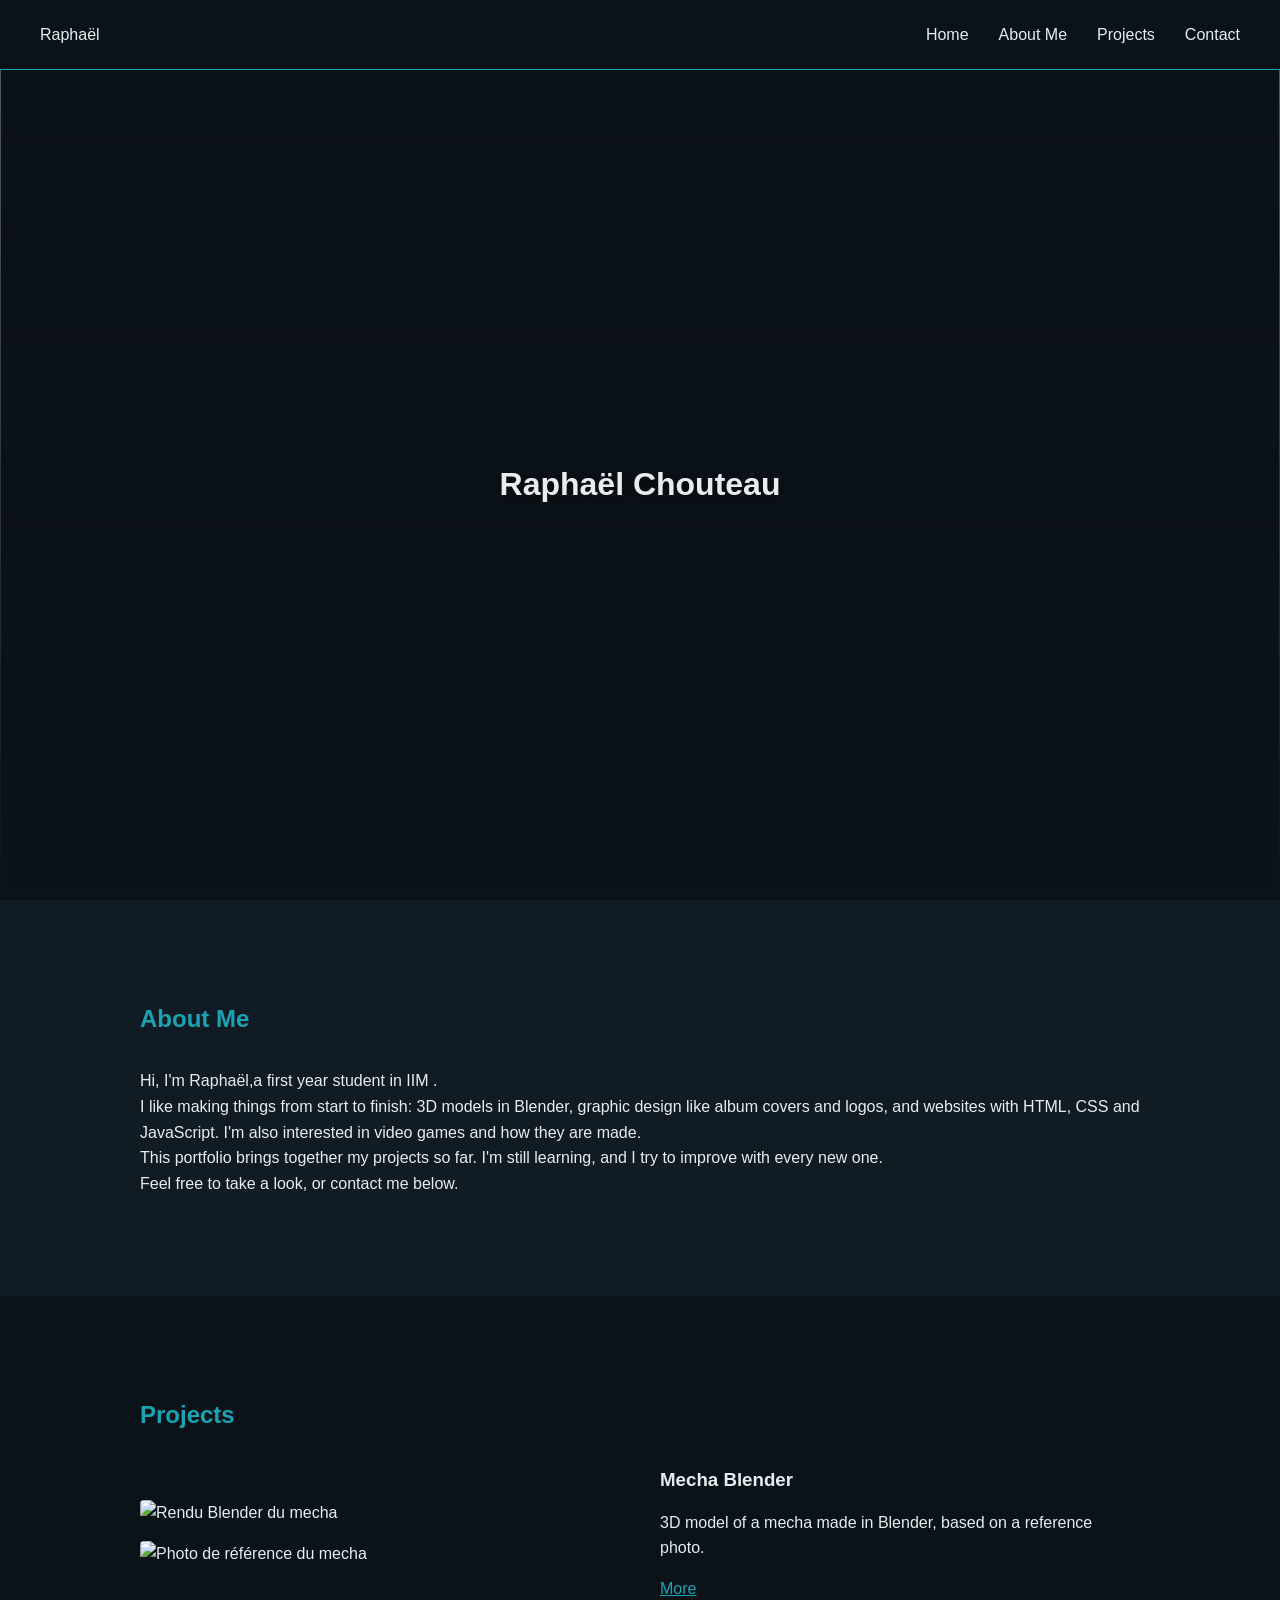
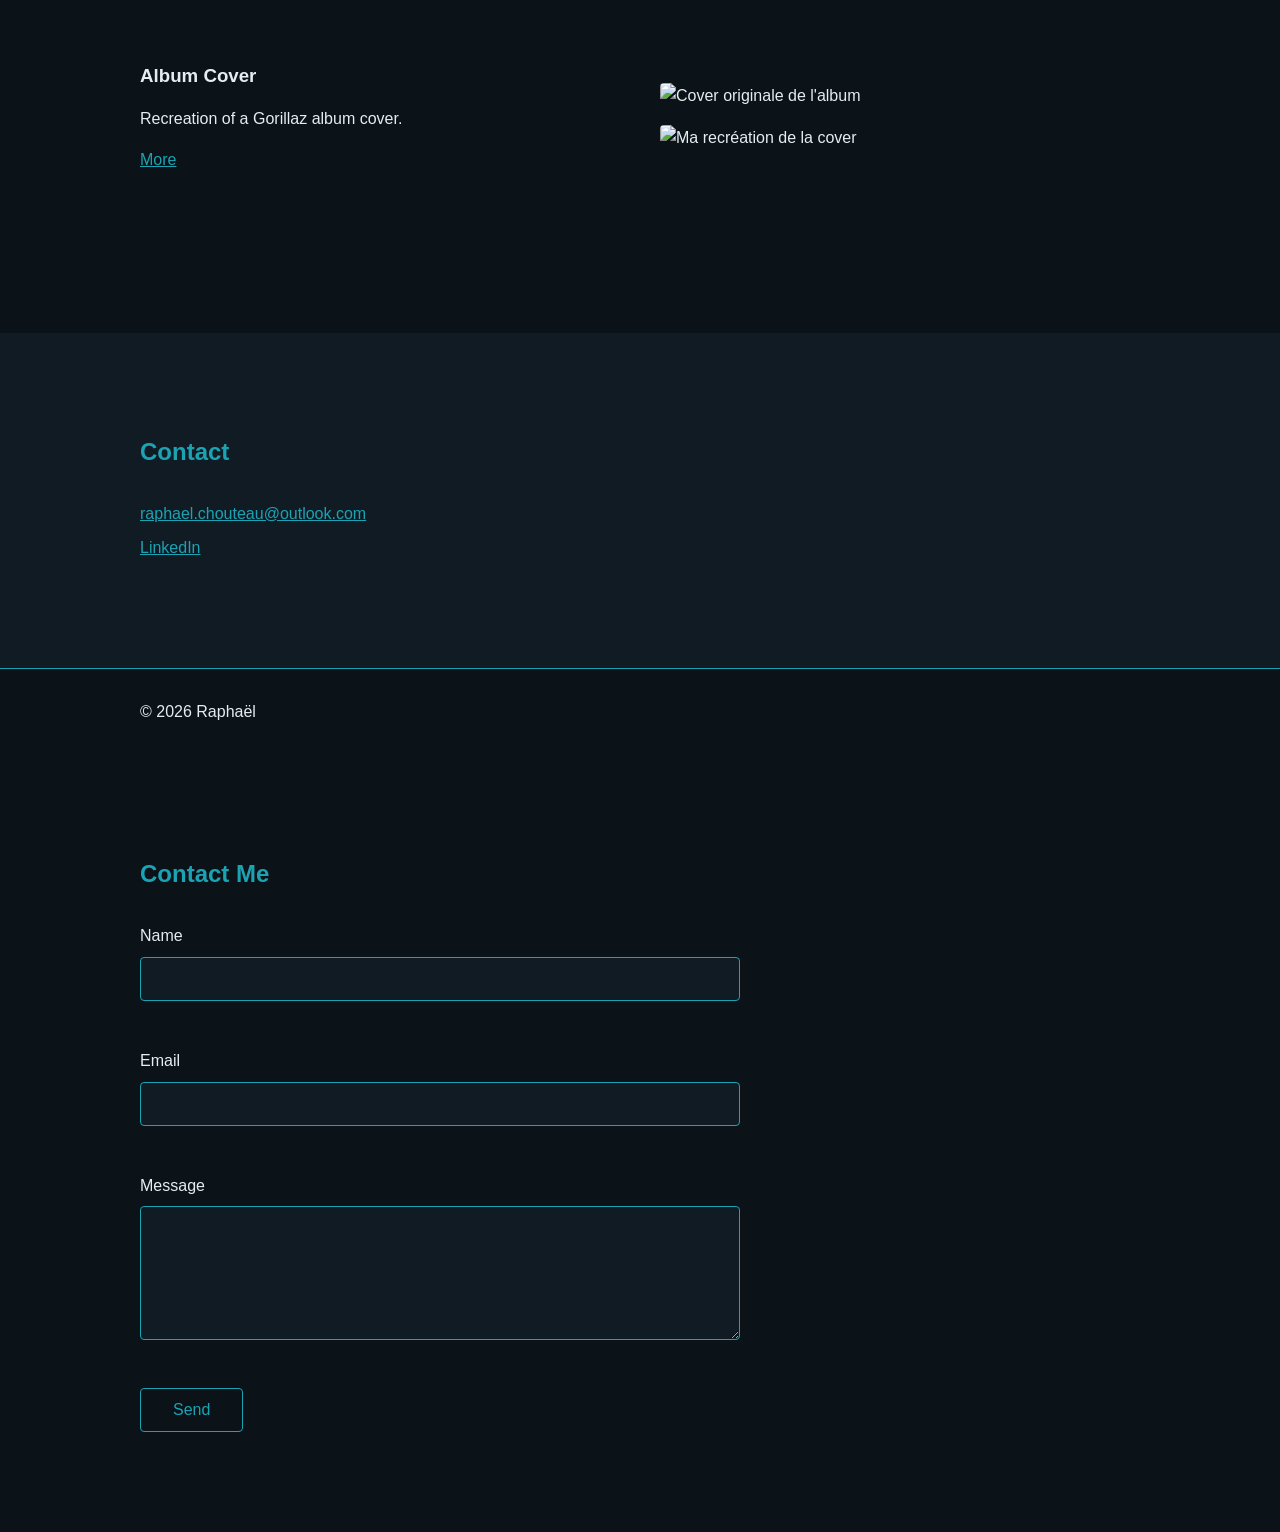
==== Code/index.html @ b5defa0e "Add files via upload" ====
<!DOCTYPE html>
<html lang="fr">
<head><link rel="stylesheet" href="style.css"></head>
<body>
    <nav>
        <div class="nav-logo">Raphaël</div>
        <div class="nav-liens">
            <a href="#Home">Home</a>
            <a href="#Me">About Me</a>
            <a href="#project">Projects</a>
            <a href="#contact">Contact</a>
        </div>
    </nav>
    
<header id="Home">
    <div class="Home">
        <img src="images/fond.png" alt="">
        <h1>Raphaël Chouteau</h1>
    </div>
</header>
    <main>
        <section id="Me">
        <div class="Me">
            <h2>About Me</h2>
            <p>Hi, I'm Raphaël,a first year student in IIM .</p>
            <p>I like making things from start to finish: 3D models in Blender, graphic design like album covers and logos, and websites with HTML, CSS and JavaScript. I'm also interested in video games and how they are made.</p>
            <p>This portfolio brings together my projects so far. I'm still learning, and I try to improve with every new one.</p>
            <p>Feel free to take a look, or contact me below.</p>
        </div>
    </section>
<section id="project">
    <div class="project">
        <h2>Projects</h2>
        <div class="projects">
            <div class="project-images">
                <img src="images/mecha-blender.png" alt="Rendu Blender du mecha">
                <img src="images/mecha-reference.jpg" alt="Photo de référence du mecha">
            </div>
            <div class="project-texte">
                <h3>Mecha Blender</h3>
                <p>3D model of a mecha made in Blender, based on a reference photo.</p>
                <button class="btn-more" data-modal="modal-mecha">More</button>
            </div>
        </div>

        <div class="project">
            <div class="project-images">
                <img src="images/Gorillaz-cover.png" alt="Cover originale de l'album">
                <img src="images/Gorillaz-Cover-Finish.png" alt="Ma recréation de la cover">
            </div>
            <div class="project-texte">
                <h3>Album Cover</h3>
                <p>Recreation of a Gorillaz album cover.</p>
                <button class="btn-more" data-modal="modal-cover">More</button>
            </div>
        </div>
    </div>
</section>
<section id="contact">
    <div class="conteneur">
        <h2>Contact</h2>
        <p><a href="mailto:raphael.chouteau@outlook.com">raphael.chouteau@outlook.com</a></p>
        <p><a href="https://www.linkedin.com/in/rapha%C3%ABl-chouteau-6b16893b7/" target="_blank" rel="noopener noreferrer">LinkedIn</a></p>
    </div>
</section>
    <footer>
        <div class="footer-contenu">
            <p>© 2026 Raphaël</p>
        </div>
    </footer>
    <section class="Dm-Me">
    <div class="conteneur">
        <h2>Contact Me</h2>

<form id="formulaire" action="mailto:raphael.chouteau@outlook.com" method="post" enctype="text/plain" novalidate>
    <div class="champ">
        <label for="nom">Name</label>
        <input type="text" id="nom" name="nom">
        <span class="erreur"></span>
    </div>

    <div class="champ">
        <label for="email">Email</label>
        <input type="email" id="email" name="email">
        <span class="erreur"></span>
    </div>

    <div class="champ">
        <label for="message">Message</label>
        <textarea id="message" name="message" rows="6"></textarea>
        <span class="erreur"></span>
    </div>
    <input type="submit" value="Send">
</form>

<div class="modal" id="modal-mecha">
    <div class="modal-cadre">
        <button class="modal-fermer" aria-label="Close">&times;</button>
        <h3>Mecha Blender</h3>
        <p>A mecha modeled in Blender from a reference photo. I started with the main shapes, then added the details and rendered the final image.</p>
        <p>Tools: Blender.</p>
    </div>
</div>

<div class="modal" id="modal-cover">
    <div class="modal-cadre">
        <button class="modal-fermer" aria-label="Close">&times;</button>
        <h3>Album Cover</h3>
        <p>A recreation of an existing Gorillaz album cover. The goal was to get as close as possible to the original, which helped me work on details, colors and composition.</p>
    </div>
</div>
    <!-- Ne rien écrire ni modifier en dessous de cette ligne -->
    <script src="javascript.js"></script>
</body>
</html>
---- Code/style.css ----
* {
    box-sizing: border-box;
    margin: 0;
    padding: 0;
}

html {
    scroll-behavior: smooth;
}

body {
    font-family: Arial, Helvetica, sans-serif;
    line-height: 1.6;
}

img {
    max-width: 100%;
    display: block;
}

a {
    color: inherit;
}


nav {
    position: fixed;
    top: 0;
    left: 0;
    width: 100%;
    height: 4.375rem; /* 70px */
    padding: 0 2.5rem; /* 40px */
    display: flex;
    justify-content: space-between;
    align-items: center;
    background: #ffffff;
    border-bottom: 1px solid #dddddd;
    z-index: 100;
}

.nav-liens {
    display: flex;
    gap: 1.875rem; /* 30px */
}

.nav-liens a {
    text-decoration: none;
}


header {
    margin-top: 4.375rem; /* hauteur de la nav (70px) */
}

header > div {
    position: relative;
    height: calc(100vh - 4.375rem);
    min-height: 25rem; /* 400px */
}

header > div img {
    position: fixed;
    top: 0;
    left: 0;
    width: 100%;
    height: 100vh;
    object-fit: cover;
    z-index: -1;
}

header > div h1 {
    position: absolute;
    top: 50%;
    left: 50%;
    transform: translate(-50%, -50%);
    text-align: center;
}

section {
    padding: 6.25rem 1.25rem; /* 100px 20px */
    scroll-margin-top: 4.375rem;
    background: var(--fond);
}

.Me,
#project > .project,
.conteneur {
    max-width: 62.5rem; /* 1000px */
    margin: 0 auto;
}

.Me h2,
#project > .project > h2,
.conteneur h2 {
    margin-bottom: 1.875rem; /* 30px */
}


#project > .project > .projects,
#project > .project > .project {
    display: flex;
    align-items: center;
    gap: 2.5rem; /* 40px */
    margin-bottom: 3.75rem; /* 60px */
}

#project > .project > .projects img,
#project > .project > .project img {
    width: 50%;
}

.project-texte {
    width: 50%;
}

.project-texte h3 {
    margin-bottom: 0.9375rem; /* 15px */
}

.project-texte p {
    margin-bottom: 0.9375rem; /* 15px */
}


#project > .project > div:nth-of-type(even) {
    flex-direction: row-reverse;
}


footer {
    padding: 1.875rem 1.25rem; /* 30px 20px */
    border-top: 1px solid #dddddd;
}

.footer-contenu {
    max-width: 62.5rem; /* 1000px */
    margin: 0 auto;
    display: flex;
    justify-content: space-between;
    align-items: center;
}

.Socials {
    display: flex;
    gap: 1.25rem; /* 20px */
}


@media (max-width: 43.75em) { /* 700px */
    nav {
        padding: 0 1.25rem; /* 20px */
    }

    .nav-liens {
        gap: 0.9375rem; /* 15px */
    }

    #project > .project > .projects,
    #project > .project > .project,
    #project > .project > div:nth-of-type(even) {
        flex-direction: column;
    }

    #project > .project > .projects img,
    #project > .project > .project img,
    .project-texte {
        width: 100%;
    }

    .footer-contenu {
        flex-direction: column;
        gap: 0.9375rem; /* 15px */
    }
}

form {
    max-width: 37.5rem; /* 600px */
}

.champ {
    display: flex;
    flex-direction: column;
    gap: 0.5rem;
    margin-bottom: 1.25rem;
}

input[type="text"],
input[type="email"],
textarea {
    width: 100%;
    padding: 0.75rem;
    background: var(--fond-alt);
    color: var(--texte);
    border: 1px solid var(--canard);
    border-radius: 0.25rem;
    font-family: inherit;
    font-size: 1rem;
}

textarea {
    resize: vertical;
}

input:focus,
textarea:focus {
    outline: none;
    box-shadow: 0 0 0 2px var(--canard);
}

input[type="submit"] {
    padding: 0.75rem 2rem;
    background: transparent;
    color: var(--canard);
    border: 1px solid var(--canard);
    border-radius: 0.25rem;
    font-size: 1rem;
    cursor: pointer;
    transition: background 0.2s, color 0.2s;
}

input[type="submit"]:hover {
    background: var(--canard);
    color: var(--fond);
}

nav {
    transition: transform 0.3s;
}

.nav-cachee {
    transform: translateY(-100%);
}
:root {
    --fond: #0b1218;
    --fond-alt: #111b24;
    --texte: #e6edf0;
    --canard: #1ba3b4;
}

body {
    background: var(--fond);
    color: var(--texte);
}

h2 {
    color: var(--canard);
}

a {
    color: var(--canard);
}

.nav-liens a {
    color: var(--texte);
    transition: color 0.2s;
}

.nav-liens a:hover {
    color: var(--canard);
}

nav {
    background: var(--fond);
    border-bottom: 1px solid var(--canard);
}

footer {
    background: var(--fond);
    border-top: 1px solid var(--canard);
}

#Me {
    background: var(--fond-alt);
}

#contact {
    background: var(--fond-alt);
}
.project-images {
    width: 50%;
    display: flex;
    flex-direction: column;
    gap: 1rem;
}
#project > .project > .projects .project-images img,
#project > .project > .project .project-images img {
    width: 100%;
    border-radius: 0.25rem;
}

.modal {
    position: fixed;
    inset: 0; 
    display: flex;
    justify-content: center;
    align-items: center;
    padding: 1.25rem;
    background: rgba(11, 18, 24, 0.6);
    backdrop-filter: blur(0.5rem); 
    opacity: 0;
    visibility: hidden;
    transition: opacity 0.3s, visibility 0.3s;
    z-index: 200; 
}

.modal.ouverte {
    opacity: 1;
    visibility: visible;
}

.modal-cadre {
    position: relative;
    width: 100%;
    max-width: 37.5rem;
    max-height: 80vh;
    overflow-y: auto;
    padding: 2rem;
    background: var(--fond-alt);
    border: 1px solid var(--canard);
    border-radius: 0.5rem;
}

.modal-cadre h3 {
    color: var(--canard);
    margin-bottom: 1rem;
}

.modal-fermer {
    position: absolute;
    top: 0.5rem;
    right: 0.75rem;
    background: none;
    border: none;
    color: var(--texte);
    font-size: 1.75rem;
    line-height: 1;
    cursor: pointer;
}

.modal-fermer:hover {
    color: var(--canard);
}

.btn-more {
    background: none;
    border: none;
    padding: 0;
    font: inherit;
    color: var(--canard);
    text-decoration: underline;
    cursor: pointer;
}


body.modal-ouverte {
    overflow: hidden;
}

@media (max-width: 43.75em) {
    .project-images {
        width: 100%;
    }}
    .erreur {
    color: #ff6b6b;
    font-size: 0.875rem;
    min-height: 1.2rem; 
}

input.invalide,
textarea.invalide {
    border-color: #ff6b6b;
}
header > div::after {
    content: "";
    position: absolute;
    inset: 0;
    background: linear-gradient(
        to bottom,
        rgba(11, 18, 24, 0.1) 0%,
        rgba(11, 18, 24, 0.3) 60%,
        var(--fond) 100%
    );
    z-index: 1;
}

header > div h1 {
    z-index: 1; 
}
header > div {
    position: relative;
    height: calc(100vh - 4.375rem);
    min-height: 25rem;
}
#contact p {
    margin-bottom: 0.5rem;
}
header > div::after {
    content: "";
    position: absolute;
    inset: 0;
    background: linear-gradient(to bottom, rgba(11, 18, 24, 0.6), var(--fond));
    z-index: 1;
}
header > div h1 {
    z-index: 2;
    text-shadow: 0 2px 12px rgba(0, 0, 0, 0.7);
}
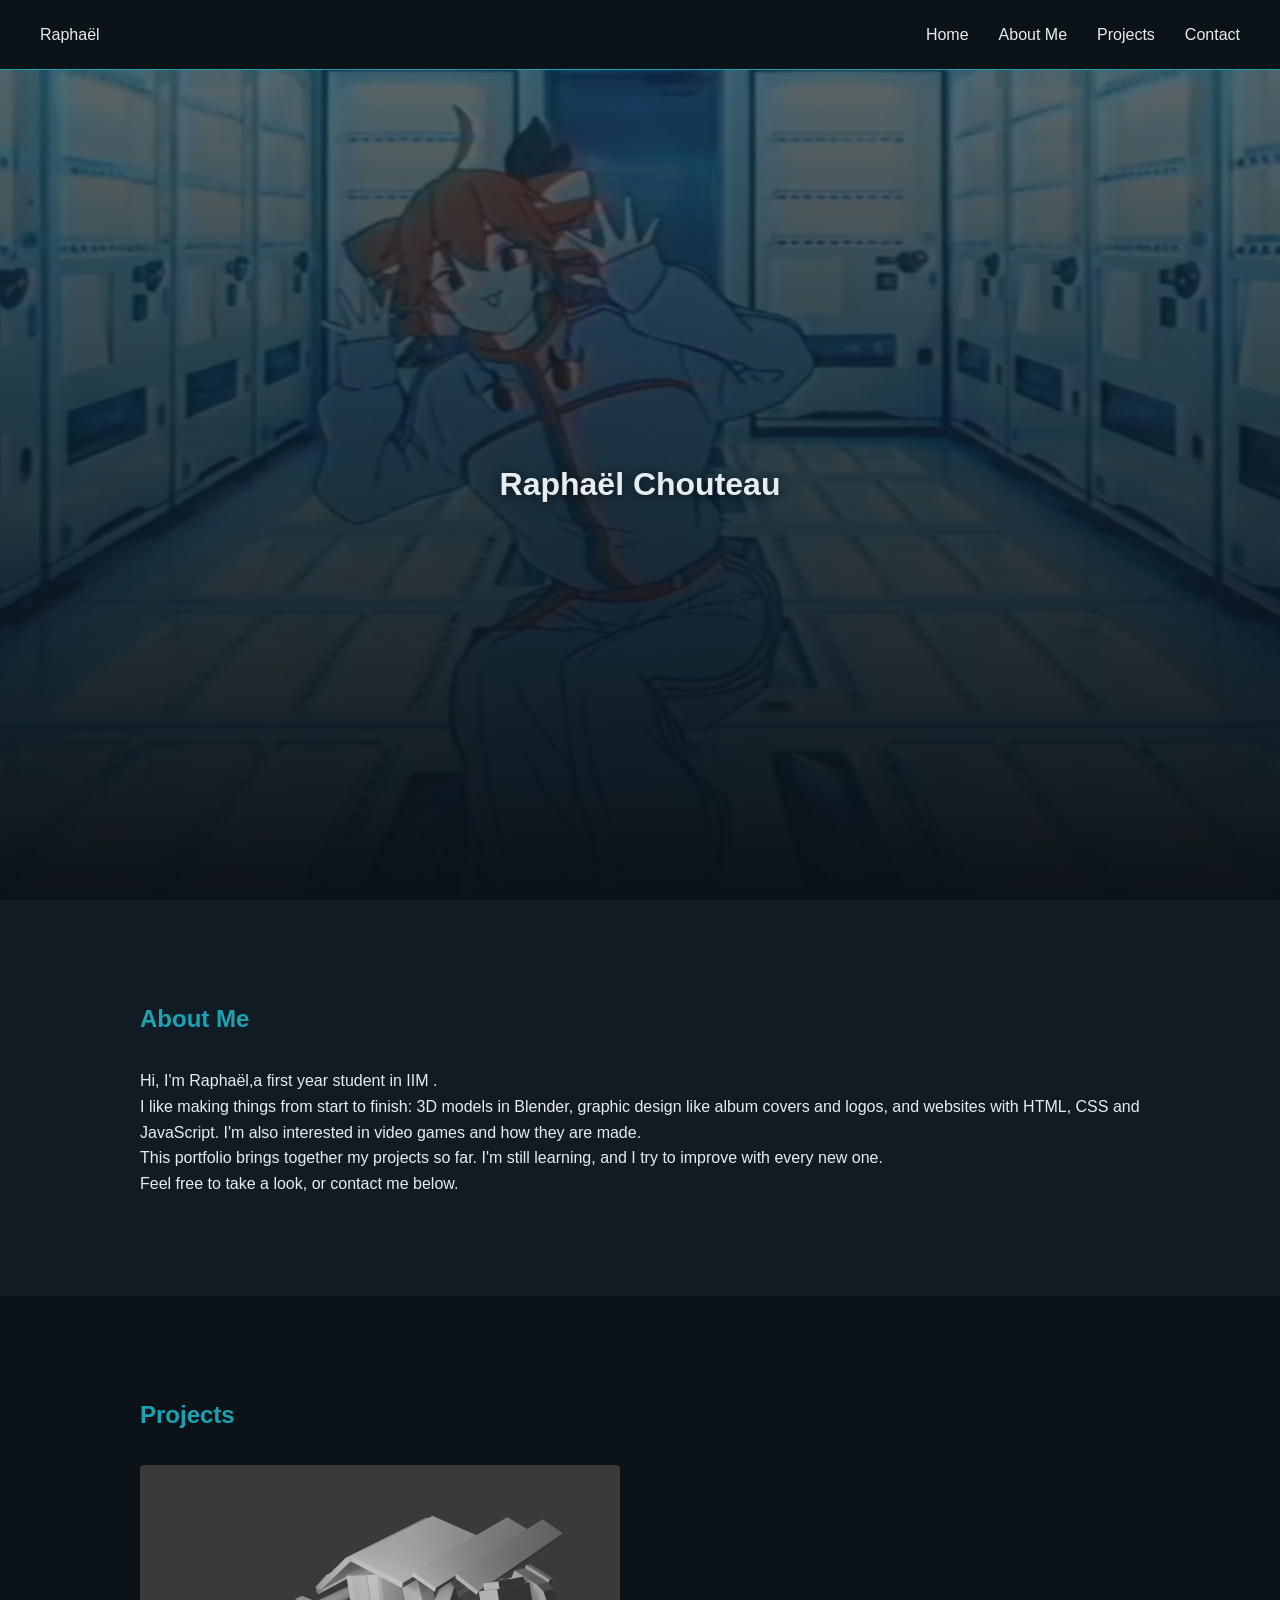
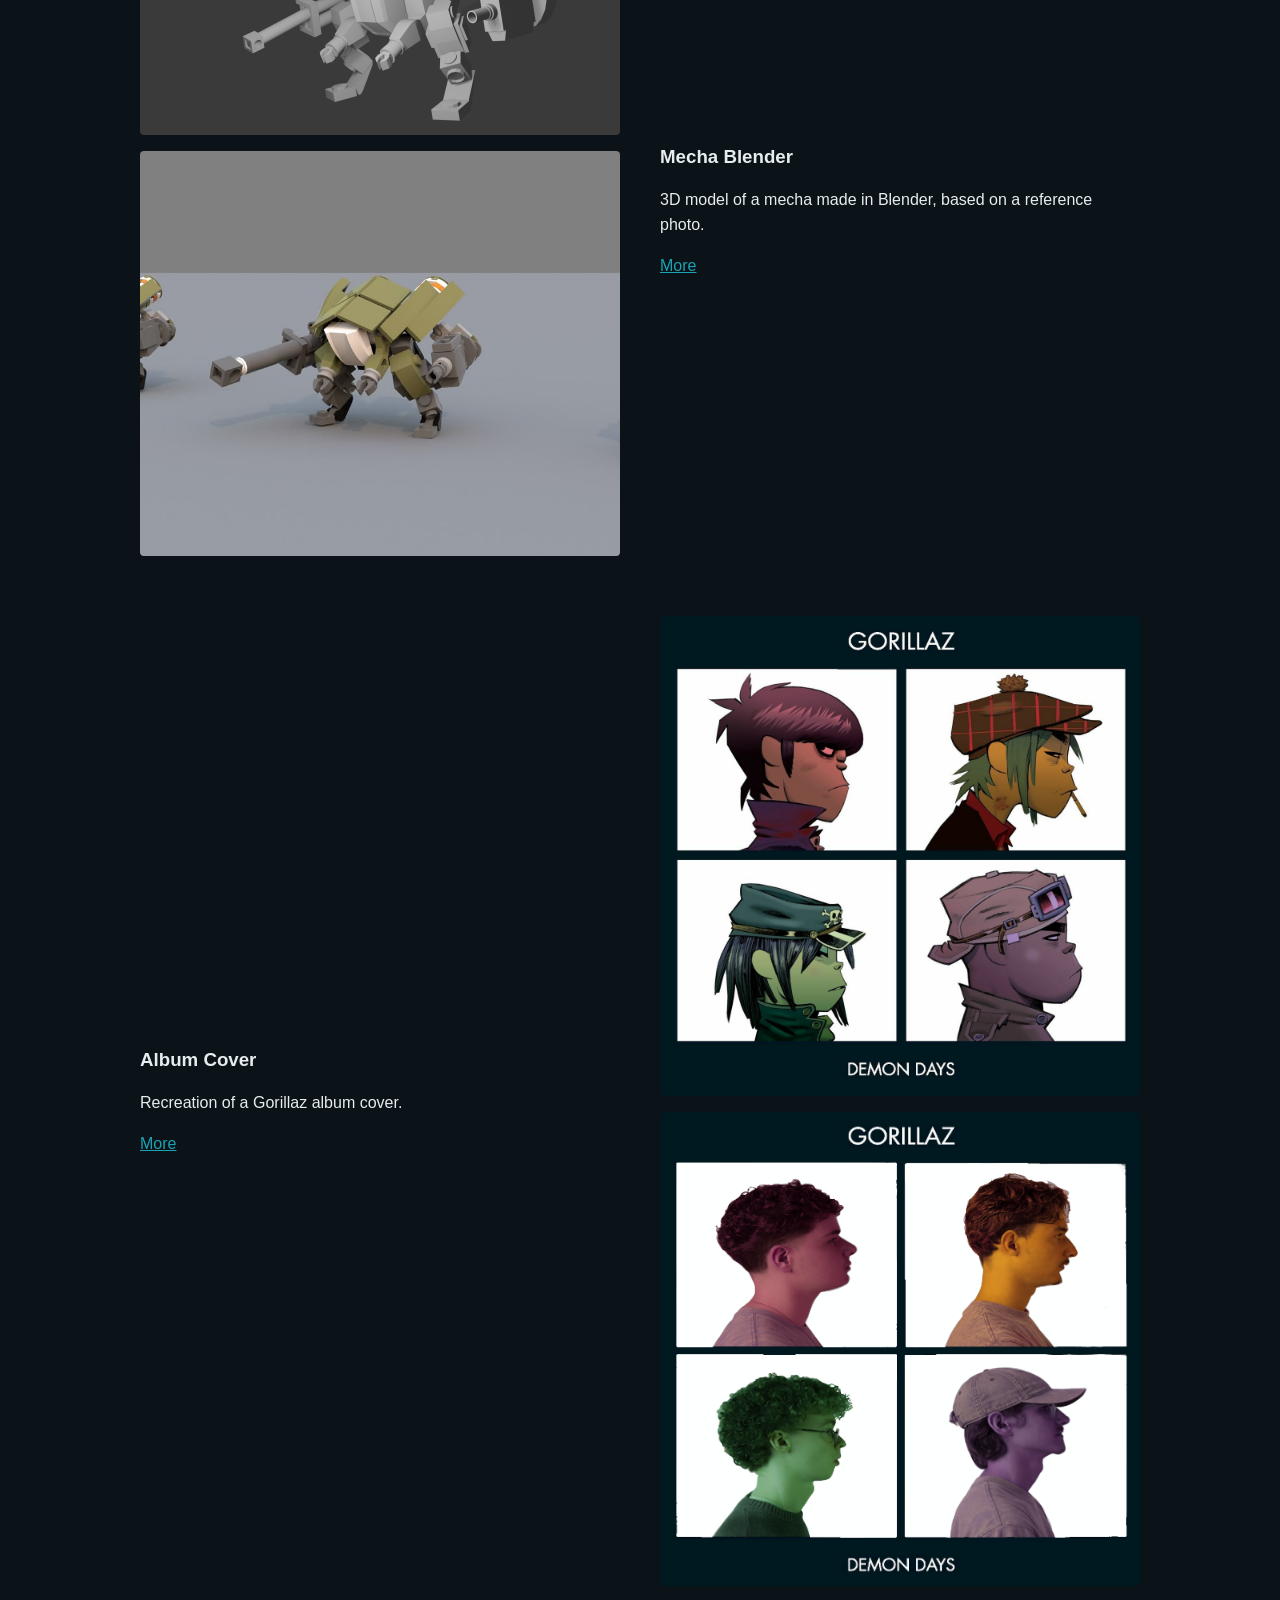
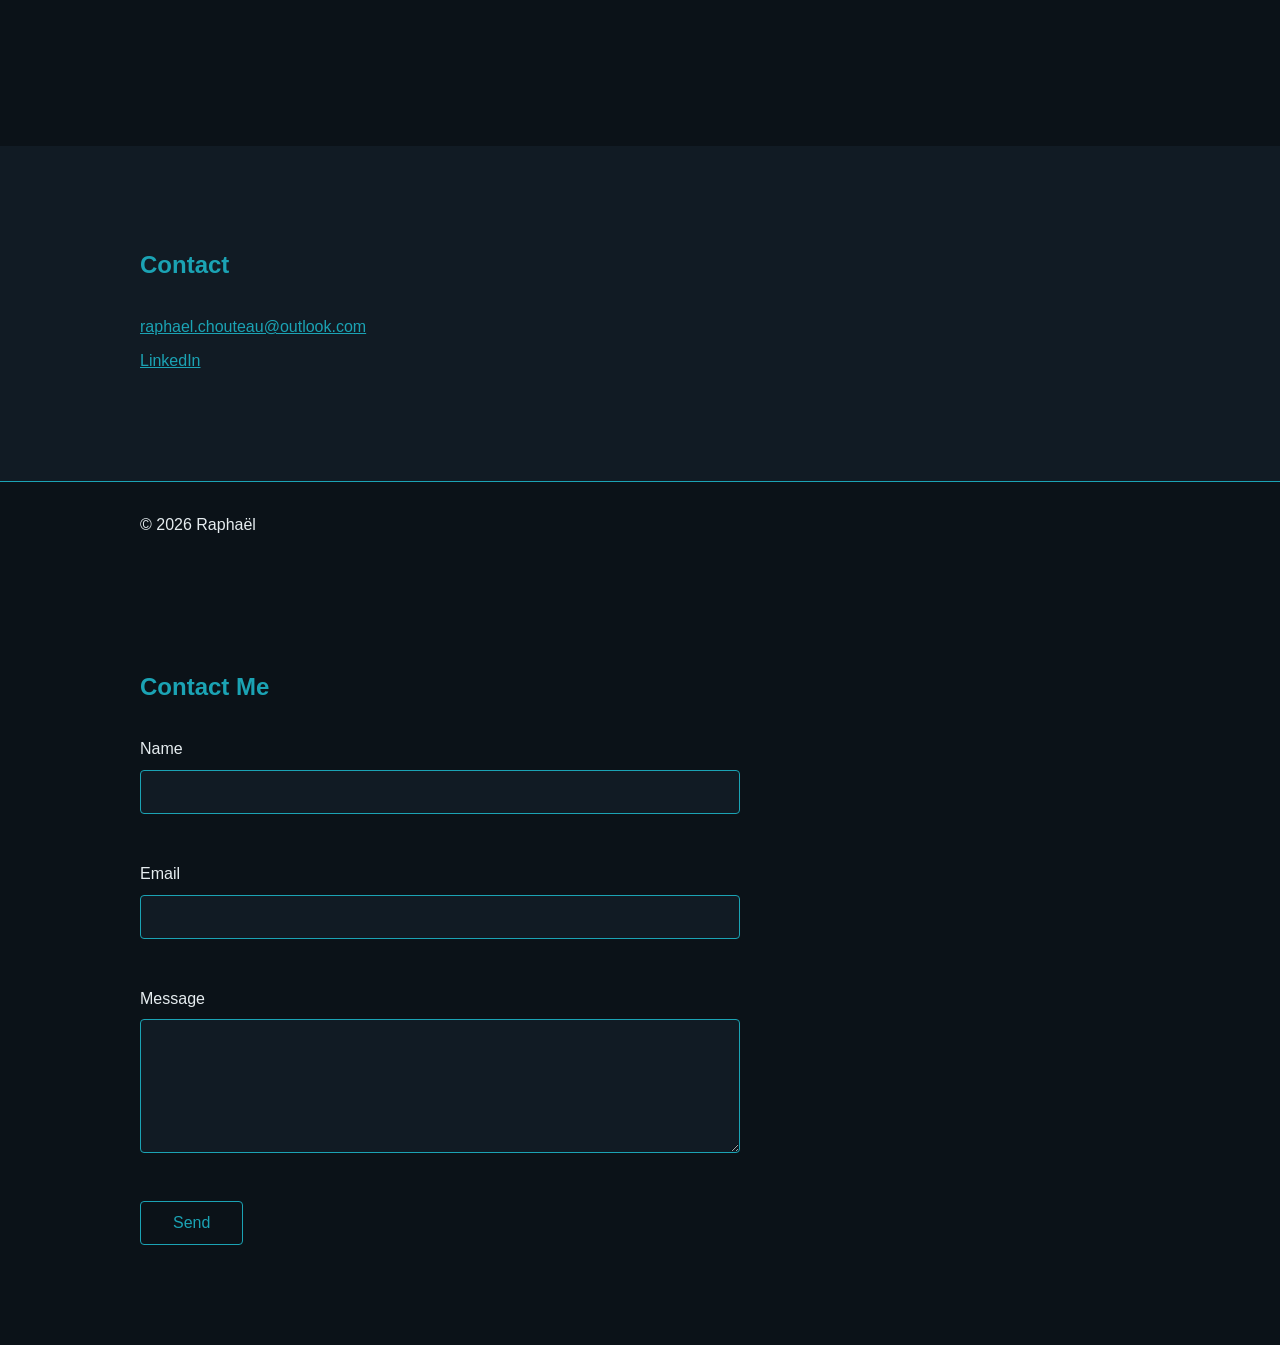
==== commit eabd9c3f: "Add files via upload" ====
--- a/Code/index.html
+++ b/Code/index.html
@@ -14,7 +14,7 @@
     
 <header id="Home">
     <div class="Home">
-        <img src="images/fond.png" alt="">
+        <img src="../images/fond.png" alt="">
         <h1>Raphaël Chouteau</h1>
     </div>
 </header>
@@ -33,8 +33,8 @@
         <h2>Projects</h2>
         <div class="projects">
             <div class="project-images">
-                <img src="images/mecha-blender.png" alt="Rendu Blender du mecha">
-                <img src="images/mecha-reference.jpg" alt="Photo de référence du mecha">
+                <img src="../images/mecha-blender.png" alt="Rendu Blender du mecha">
+                <img src="../images/mecha-reference.jpg" alt="Photo de référence du mecha">
             </div>
             <div class="project-texte">
                 <h3>Mecha Blender</h3>
@@ -45,8 +45,8 @@
 
         <div class="project">
             <div class="project-images">
-                <img src="images/Gorillaz-cover.png" alt="Cover originale de l'album">
-                <img src="images/Gorillaz-Cover-Finish.png" alt="Ma recréation de la cover">
+                <img src="../images/Gorillaz-cover.png" alt="Cover originale de l'album">
+                <img src="../images/Gorillaz-Cover-Finish.png" alt="Ma recréation de la cover">
             </div>
             <div class="project-texte">
                 <h3>Album Cover</h3>
